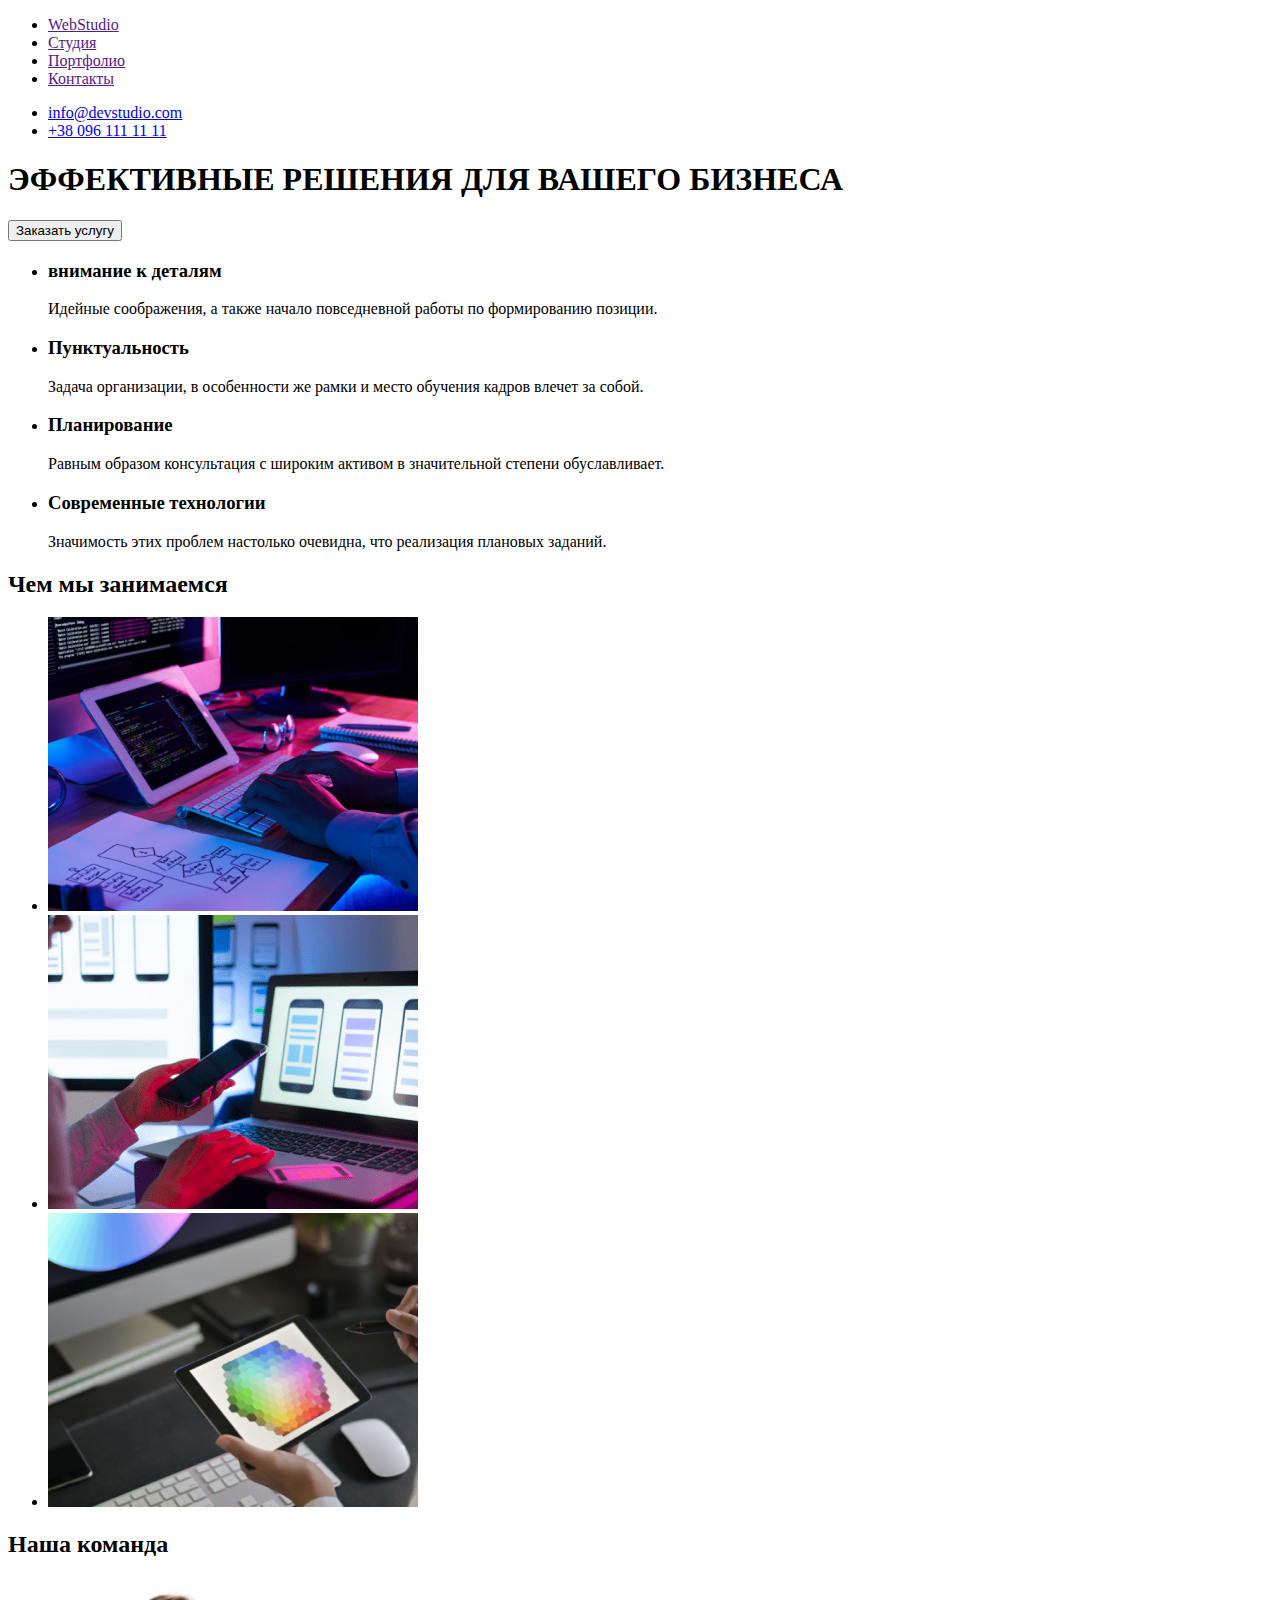
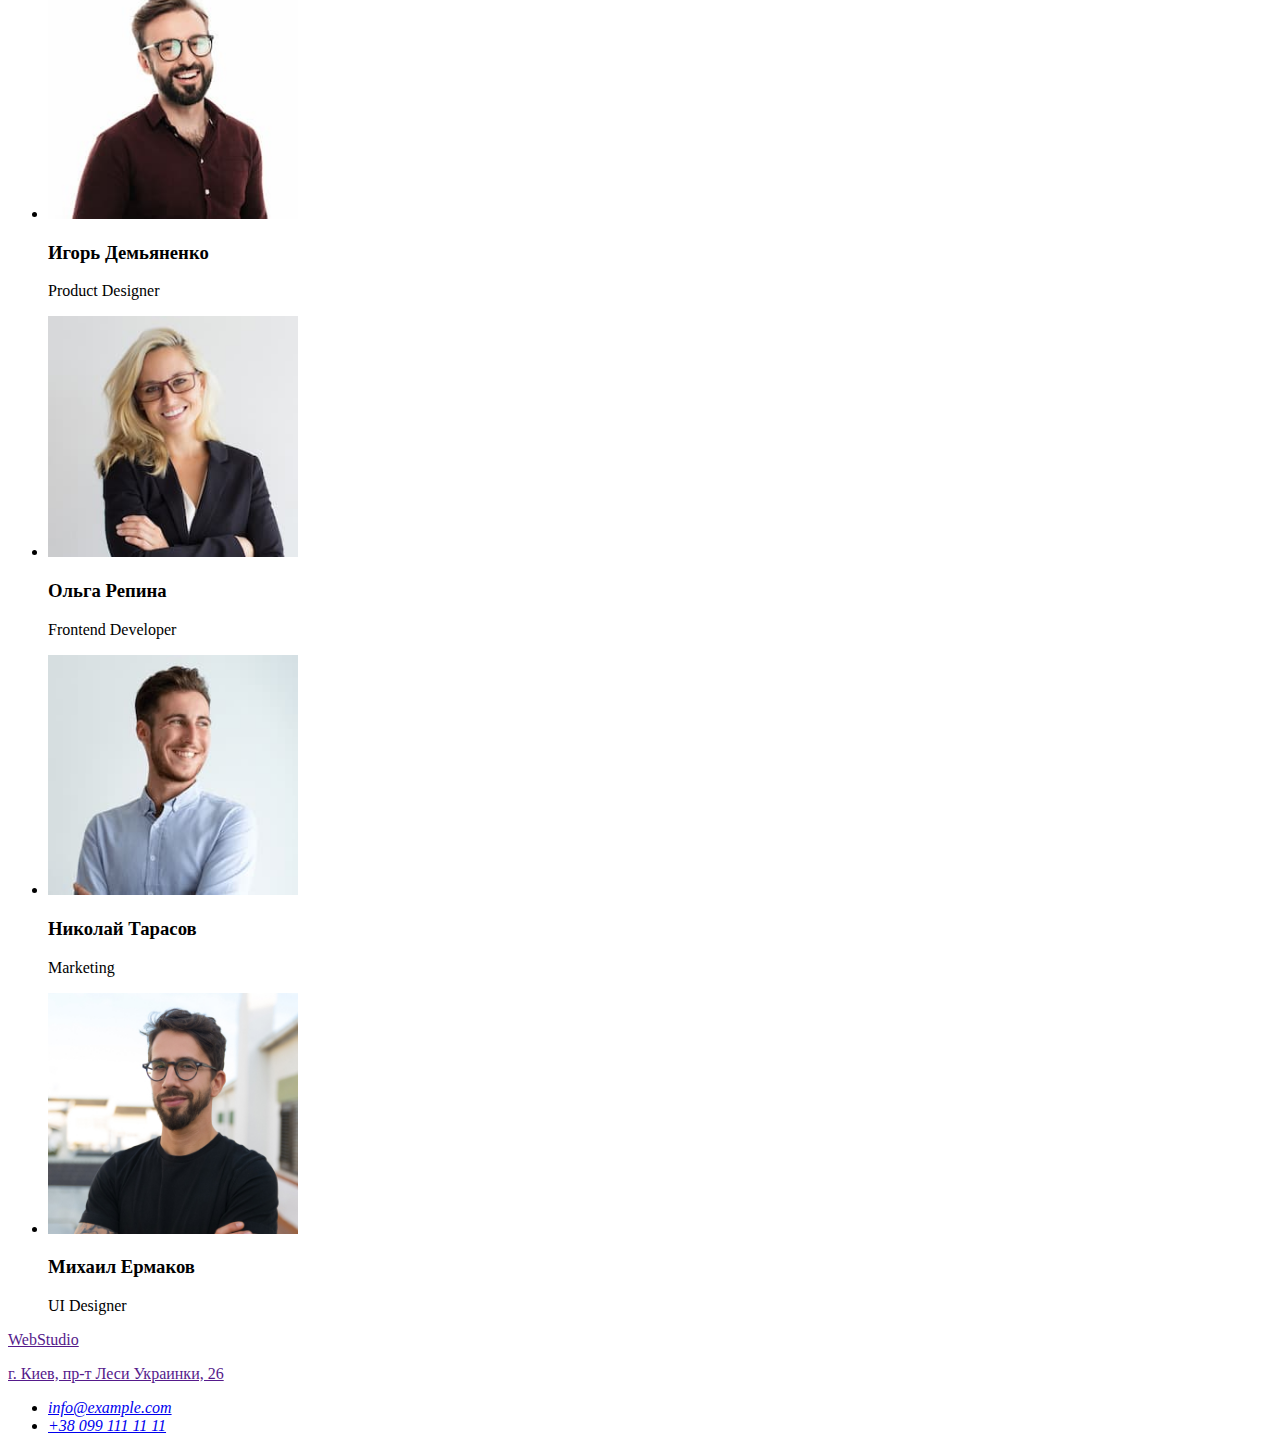
==== index.html @ 387c7897 "hw2" ====
<!DOCTYPE html>
<html lang="en">
<head>
    <meta charset="UTF-8">
    <meta http-equiv="X-UA-Compatible" content="IE=edge">
    <meta name="viewport" content="width=device-width, initial-scale=1.0">
    <title>HW1_WebStudio</title>
    <link rel="stylesheet" href="">
</head>
<body>
    <!-- Upper part of the page -->
    <header>
      <nav>
          <ul>
            <li> <a href=""><span>Web</span><span>Studio</span></a> </li>
            <li> <a href="">Студия</a> </li>
            <li> <a href="">Портфолио</a> </li>
            <li> <a href="">Контакты</a> </li>
          </ul>
        </nav>    
        <ul>  
            <li> <a href="mailto:info@devstudio.com">info@devstudio.com</a> </li>
            <li> <a href="tel:+380961111111">+38 096 111 11 11</a> </li>
        </ul>
    </header>

    <main>
        <!-- Title -->
        <section>
            <div>
              <h1>
                ЭФФЕКТИВНЫЕ РЕШЕНИЯ
                ДЛЯ ВАШЕГО БИЗНЕСА
              </h1>
            </div>
          <button>Заказать услугу</button>
        </section>
        
        <!-- features -->
        <section>
            <!-- <h2>Наши ценности</h2> -->
            <ul>
                <li>
                    <h3>внимание к деталям</h3>
                    <p>Идейные соображения, а также начало повседневной работы по формированию позиции.</p>
                </li>
                <li>
                    <h3>Пунктуальность</h3>
                    <p>Задача организации, в особенности же рамки и место обучения кадров влечет за собой.</p>
                </li>
                <li>
                    <h3>Планирование</h3>
                    <p>Равным образом консультация с широким активом в значительной степени обуславливает.</p>
                </li>
                <li>
                    <h3>Современные технологии</h3>
                    <p>Значимость этих проблем настолько очевидна, что реализация плановых заданий.</p>
                </li>
            </ul>
        </section>

        <!-- What we do -->
        <section>
          <h2>Чем мы занимаемся</h2>
            <ul>
                <li><img src="./images/whatwedo-img1.png" alt="whatwedo-1"></li>
                <li><img src="./images/whatwedo-img2.png" alt="whatwedo-2"></li>
                <li><img src="./images/whatwedo-img3.png" alt="whatwedo-3"></li>
            </ul>
        </section>

        <!-- Our team -->
        <section>
            <h2>Наша команда</h2>
            <ul>
                <li>
                    <img width="250" src="./images/team-card-1.jpg" alt="teamcard1">
                    <h3>Игорь Демьяненко</h3>
                    <p>Product Designer</p>
                </li>
                <li>
                    <img width="250" src="./images/team-card-2.jpg" alt="teamcard1">
                    <h3>Ольга Репина</h3>
                    <p>Frontend Developer</p>
                </li>
                <li>
                    <img width="250" src="./images/team-card-3.jpg" alt="teamcard1">
                    <h3>Николай Тарасов</h3>
                    <p>Marketing</p>
                </li>
                <li>
                    <img width="250" src="./images/team-card-4.jpg" alt="teamcard1">
                    <h3>Михаил Ермаков</h3>
                    <p>UI Designer</p>
                </li>
            </ul>
        </section>
      
    </main>

    <!-- Lower line -->
    <footer>
        <p><a href=""><span>Web</span><span>Studio</span></a></p>
        <p><a href="">г. Киев, пр-т Леси Украинки, 26</a></p>
        <address>
            <ul>
                <li><a href="mailto:info@example.com">info@example.com</a></li>
                <li><address><a href="tel:+380991111111">+38 099 111 11 11</a></li>
            </ul>
        </address>
    </footer>
    
</body>
</html>
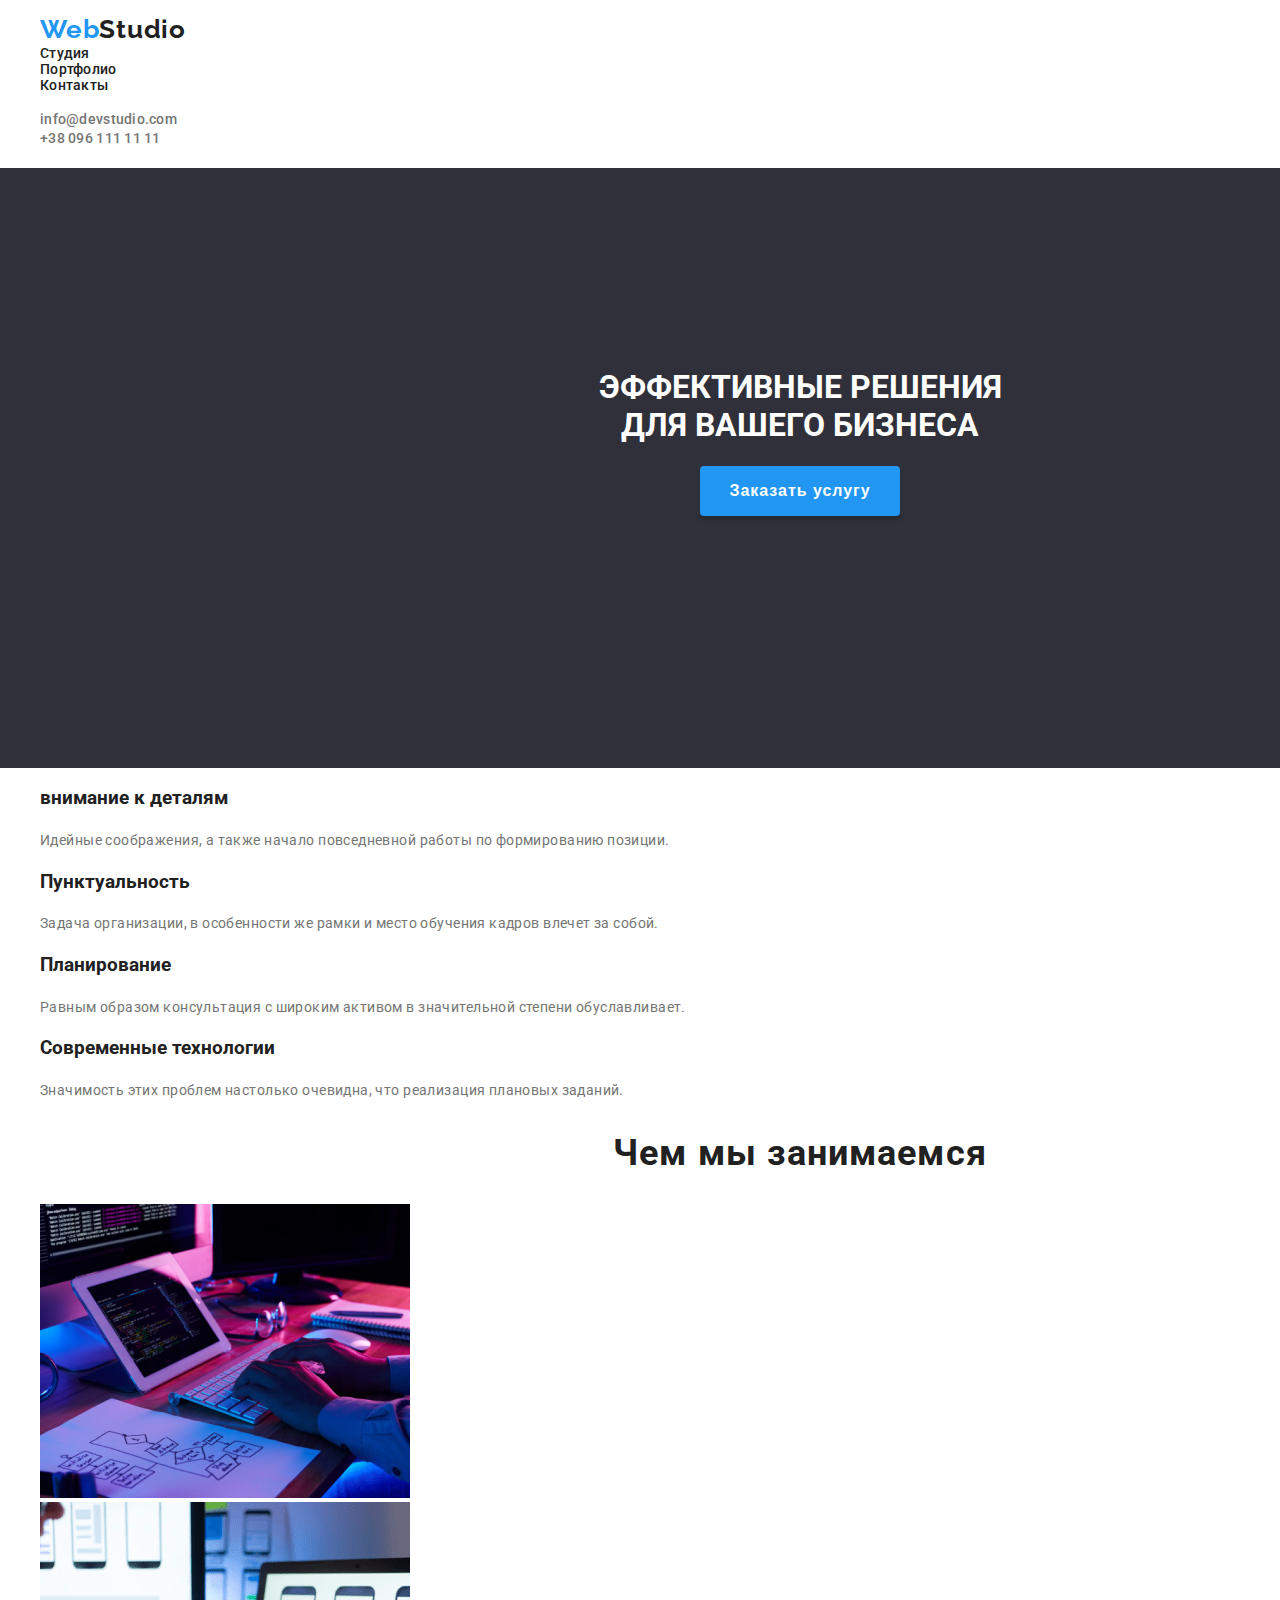
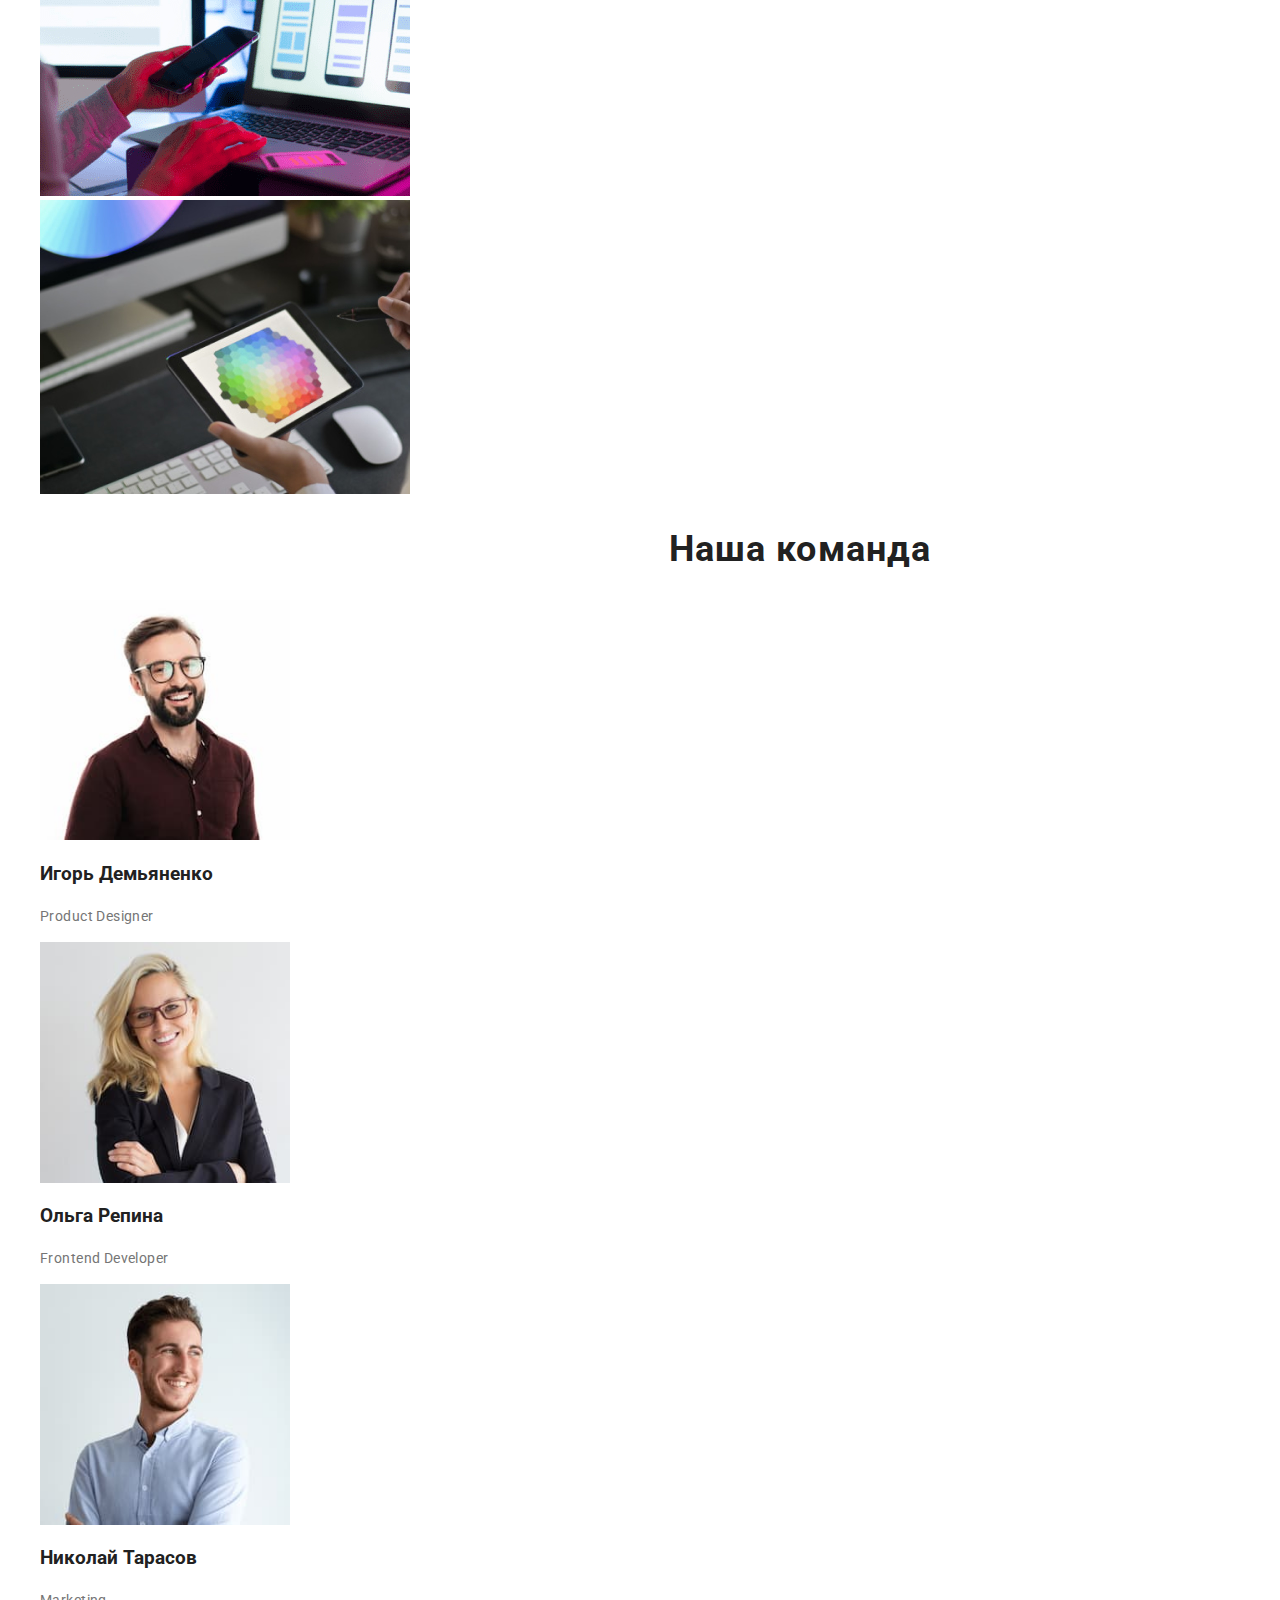
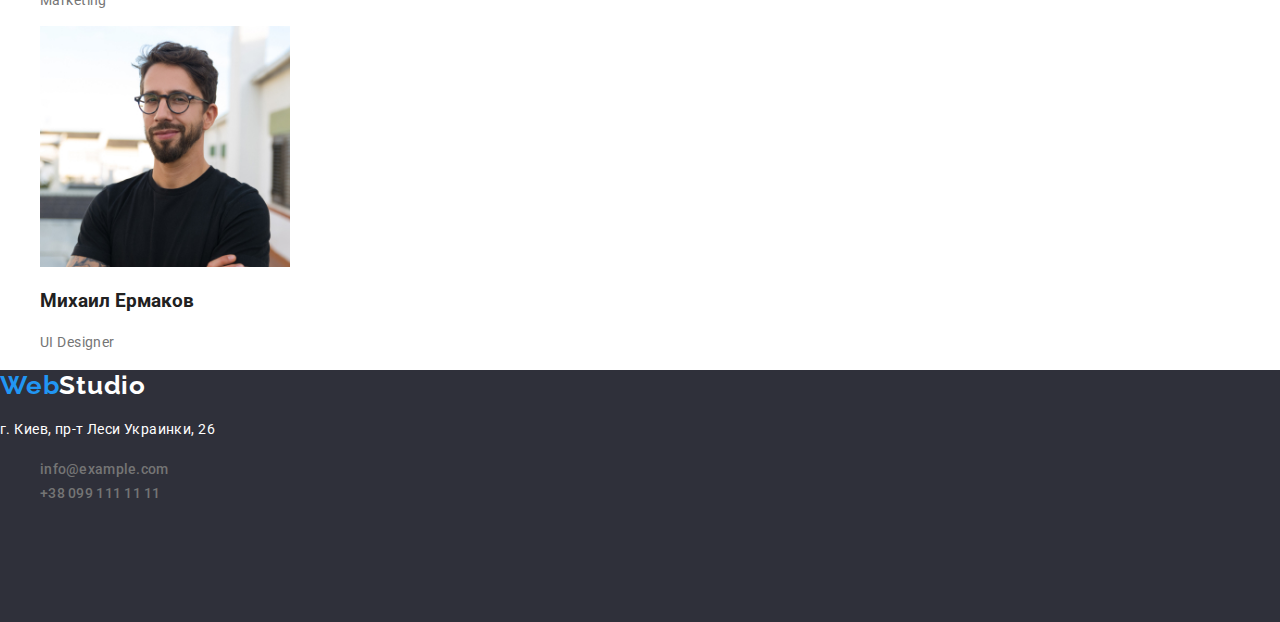
==== commit c8baa175: "HW#2_sebmit_1" ====
--- a/index.html
+++ b/index.html
@@ -4,94 +4,112 @@
     <meta charset="UTF-8">
     <meta http-equiv="X-UA-Compatible" content="IE=edge">
     <meta name="viewport" content="width=device-width, initial-scale=1.0">
-    <title>HW1_WebStudio</title>
-    <link rel="stylesheet" href="">
+    <title>WebStudio</title>
+    <link rel="preconnect" href="https://fonts.gstatic.com">
+    <link href="https://fonts.googleapis.com/css2?family=Raleway:wght@700&family=Roboto:wght@400;500;700;900&display=swap" rel="stylesheet">
+    <link rel="stylesheet" href="./css/style.css">
 </head>
-<body>
-    <!-- Upper part of the page -->
+<body class="common">
+    <!-- Upper line of the page -->
     <header>
-      <nav>
-          <ul>
-            <li> <a href=""><span>Web</span><span>Studio</span></a> </li>
-            <li> <a href="">Студия</a> </li>
-            <li> <a href="">Портфолио</a> </li>
-            <li> <a href="">Контакты</a> </li>
-          </ul>
-        </nav>    
-        <ul>  
-            <li> <a href="mailto:info@devstudio.com">info@devstudio.com</a> </li>
-            <li> <a href="tel:+380961111111">+38 096 111 11 11</a> </li>
-        </ul>
+        <div class="upper-line">
+            <nav>
+                <ul class="list nav-list">
+                    <li> 
+                        <a class="link company-name" href="">Web<span>Studio</span></a>
+                    </li>
+                    <li>
+                        <a class="link" href="./index.html">Студия</a>
+                    </li>
+                    <li>
+                        <a class="link" href="./portfolio.html">Портфолио</a>
+                    </li>
+                    <li>
+                        <a class="link" href="#">Контакты</a>
+                    </li>
+                </ul>
+            </nav> 
+            <ul class="list">
+                <li> <a class="link contacts" href="mailto:info@devstudio.com">info@devstudio.com</a> </li>
+                <li> <a class="link contacts" href="tel:+380961111111">+38 096 111 11 11</a> </li>
+            </ul>
+        </div>
     </header>
 
     <main>
         <!-- Title -->
-        <section>
+        <section class="title-section">
             <div>
-              <h1>
+              <h1 class="main-title">
                 ЭФФЕКТИВНЫЕ РЕШЕНИЯ
-                ДЛЯ ВАШЕГО БИЗНЕСА
+                <br> ДЛЯ ВАШЕГО БИЗНЕСА
               </h1>
             </div>
-          <button>Заказать услугу</button>
+          <button class="order-service buttons-cursor">Заказать услугу</button>
         </section>
         
         <!-- features -->
         <section>
-            <!-- <h2>Наши ценности</h2> -->
-            <ul>
+            <!-- <h2 class="sections-title">Наши ценности</h2> -->
+            <ul class="list">
                 <li>
                     <h3>внимание к деталям</h3>
-                    <p>Идейные соображения, а также начало повседневной работы по формированию позиции.</p>
+                    <p class="paragraph">Идейные соображения, а также начало повседневной работы по формированию позиции.</p>
                 </li>
                 <li>
                     <h3>Пунктуальность</h3>
-                    <p>Задача организации, в особенности же рамки и место обучения кадров влечет за собой.</p>
+                    <p class="paragraph">Задача организации, в особенности же рамки и место обучения кадров влечет за собой.</p>
                 </li>
                 <li>
                     <h3>Планирование</h3>
-                    <p>Равным образом консультация с широким активом в значительной степени обуславливает.</p>
+                    <p class="paragraph">Равным образом консультация с широким активом в значительной степени обуславливает.</p>
                 </li>
                 <li>
                     <h3>Современные технологии</h3>
-                    <p>Значимость этих проблем настолько очевидна, что реализация плановых заданий.</p>
+                    <p class="paragraph">Значимость этих проблем настолько очевидна, что реализация плановых заданий.</p>
                 </li>
             </ul>
         </section>
 
         <!-- What we do -->
         <section>
-          <h2>Чем мы занимаемся</h2>
-            <ul>
-                <li><img src="./images/whatwedo-img1.png" alt="whatwedo-1"></li>
-                <li><img src="./images/whatwedo-img2.png" alt="whatwedo-2"></li>
-                <li><img src="./images/whatwedo-img3.png" alt="whatwedo-3"></li>
+          <h2 class="sections-title">Чем мы занимаемся</h2>
+            <ul class="list">
+                <li>
+                    <img src="./images/whatwedo-img1.png" alt="whatwedo-1">
+                </li>
+                <li>
+                    <img src="./images/whatwedo-img2.png" alt="whatwedo-2">
+                </li>
+                <li>
+                    <img src="./images/whatwedo-img3.png" alt="whatwedo-3">
+                </li>
             </ul>
         </section>
 
         <!-- Our team -->
         <section>
-            <h2>Наша команда</h2>
-            <ul>
+            <h2 class="sections-title">Наша команда</h2>
+            <ul class="list">
                 <li>
                     <img width="250" src="./images/team-card-1.jpg" alt="teamcard1">
-                    <h3>Игорь Демьяненко</h3>
-                    <p>Product Designer</p>
+                    <h3 title="employee">Игорь Демьяненко</h3>
+                    <p class="paragraph">Product Designer</p>
                 </li>
                 <li>
                     <img width="250" src="./images/team-card-2.jpg" alt="teamcard1">
                     <h3>Ольга Репина</h3>
-                    <p>Frontend Developer</p>
+                    <p class="paragraph">Frontend Developer</p>
                 </li>
                 <li>
                     <img width="250" src="./images/team-card-3.jpg" alt="teamcard1">
                     <h3>Николай Тарасов</h3>
-                    <p>Marketing</p>
+                    <p class="paragraph">Marketing</p>
                 </li>
                 <li>
                     <img width="250" src="./images/team-card-4.jpg" alt="teamcard1">
                     <h3>Михаил Ермаков</h3>
-                    <p>UI Designer</p>
+                    <p class="paragraph">UI Designer</p>
                 </li>
             </ul>
         </section>
@@ -99,13 +117,13 @@
     </main>
 
     <!-- Lower line -->
-    <footer>
-        <p><a href=""><span>Web</span><span>Studio</span></a></p>
-        <p><a href="">г. Киев, пр-т Леси Украинки, 26</a></p>
-        <address>
-            <ul>
-                <li><a href="mailto:info@example.com">info@example.com</a></li>
-                <li><address><a href="tel:+380991111111">+38 099 111 11 11</a></li>
+    <footer class="lower-line">
+        <p><a class="company-name" href="">Web<span>Studio</span></a></p>
+        <p><a class="post-address" href="#">г. Киев, пр-т Леси Украинки, 26</a></p>
+        <address class="address-list">
+            <ul class="list">
+                <li><a class="contacts" href="mailto:info@example.com">info@example.com</a></li>
+                <li><a class="contacts" href="tel:+380991111111">+38 099 111 11 11</a></li>
             </ul>
         </address>
     </footer>
--- a/css/style.css
+++ b/css/style.css
@@ -0,0 +1,184 @@
+:root {
+    --hover-color: #2196F3;
+    --blue-color: #2196F3;
+    --black-color: #212121;
+    --white-color: #fff;
+    --bg-black-color: #2F303A;
+    --grey-color: #757575;
+    
+}
+
+/* COMMON SELECTORS */
+
+body {
+    background-color: var(--white-color);
+    box-sizing: border-box;
+    /* list-style: none; */
+    width: 1600px;
+    margin: 0px auto;
+    color: var(--black-color);
+    font-family: Roboto, Raleway
+}
+
+.paragraph {
+    color: var(--grey-color);
+    font-size: 14px;
+    line-height: 1.714em;
+    letter-spacing: 0.03em;
+}
+
+.list{
+    list-style: none;
+}
+
+.link{
+    color: var(--black-color);
+    text-decoration: none;
+}
+
+.company-name {
+    color: var(--blue-color);
+    font-family: Raleway;
+    font-weight: bold;
+    font-size: 26px;
+    line-height: 1.192em;
+    letter-spacing: 0.03em;
+}
+
+.buttons-cursor{
+    cursor: pointer;
+}
+
+.contacts{
+    color: var(--grey-color);
+    font-weight: 500;
+    font-size: 14px;
+    line-height: 1.142em;
+    letter-spacing: 0.02em;
+}
+.contacts:hover,
+.contacts:focus{
+    color: var(--hover-color);
+}
+
+
+/* Upper line */
+.upper-line span{
+    color: var(--black-color) ;
+}
+
+.nav-list{
+    font-weight: 500;
+    font-size: 14px;
+    line-height: 1.142em;
+    letter-spacing: 0.02em;
+}
+.nav-list .link:hover,
+.nav-list .link:focus{
+    color: var(--hover-color);
+}
+
+.upper-line .contacts{
+    color: var(--grey-color);
+    font-weight: 500;
+    font-size: 14px;
+    line-height: 1.142em;
+    letter-spacing: 0.02em;
+}
+
+.upper-line .contacts:hover,
+.upper-line .contacts:focus{
+    color: var(--hover-color);
+}
+
+/* Upper line */
+
+/* Lower line */
+.lower-line {
+    background-color: var(--bg-black-color);
+    height: 252px;
+}
+
+.lower-line a{
+    text-decoration: none;
+}
+
+.lower-line span{
+    color: var(--white-color) ;
+}
+
+.address-list {
+    font-style: normal;
+    font-weight: 400;
+    font-size: 14px;
+    line-height: 1.714em;
+}
+
+.post-address{
+    color: var(--white-color);
+    font-style: normal;
+    font-weight: normal;
+    font-size: 14px;
+    line-height: 1.714em;
+    letter-spacing: 0.03em;
+}
+
+/* Lower line */
+
+/* COMMON SELECTORS */
+
+/* INDEX PAGE */
+
+/* Common for index page */
+.sections-title{
+    font-weight: bold;
+font-size: 36px;
+line-height: 1.167em;
+text-align: center;
+letter-spacing: 0.03em;
+}
+/* Common for index page */
+
+
+/* Title section */
+.title-section{
+    background-color: var(--bg-black-color);
+    height: 600px;
+}
+
+.main-title{
+    color: var(--white-color);
+    text-align: center;
+    padding-top: 200px;
+}
+
+
+.order-service{
+    margin-left: 700px;
+    background-color: var(--blue-color);
+    color: var(--white-color);
+    width: 200px;
+    height: 50px;
+    font-weight: bold;
+    font-size: 16px;
+    line-height: 1.875em;
+    letter-spacing: 0.06em;
+    box-shadow: 0px 4px 4px rgba(0, 0, 0, 0.15);
+    border: none;
+    border-radius: 4px;
+    position: absolute;
+}
+
+/* INDEX PAGE */
+
+/* PORTFOLIO PAGE */
+
+.filter li{
+    display: inline;
+}
+
+.porfolio .main-list{
+    display: inline;
+}
+
+/* PORTFOLIO PAGE */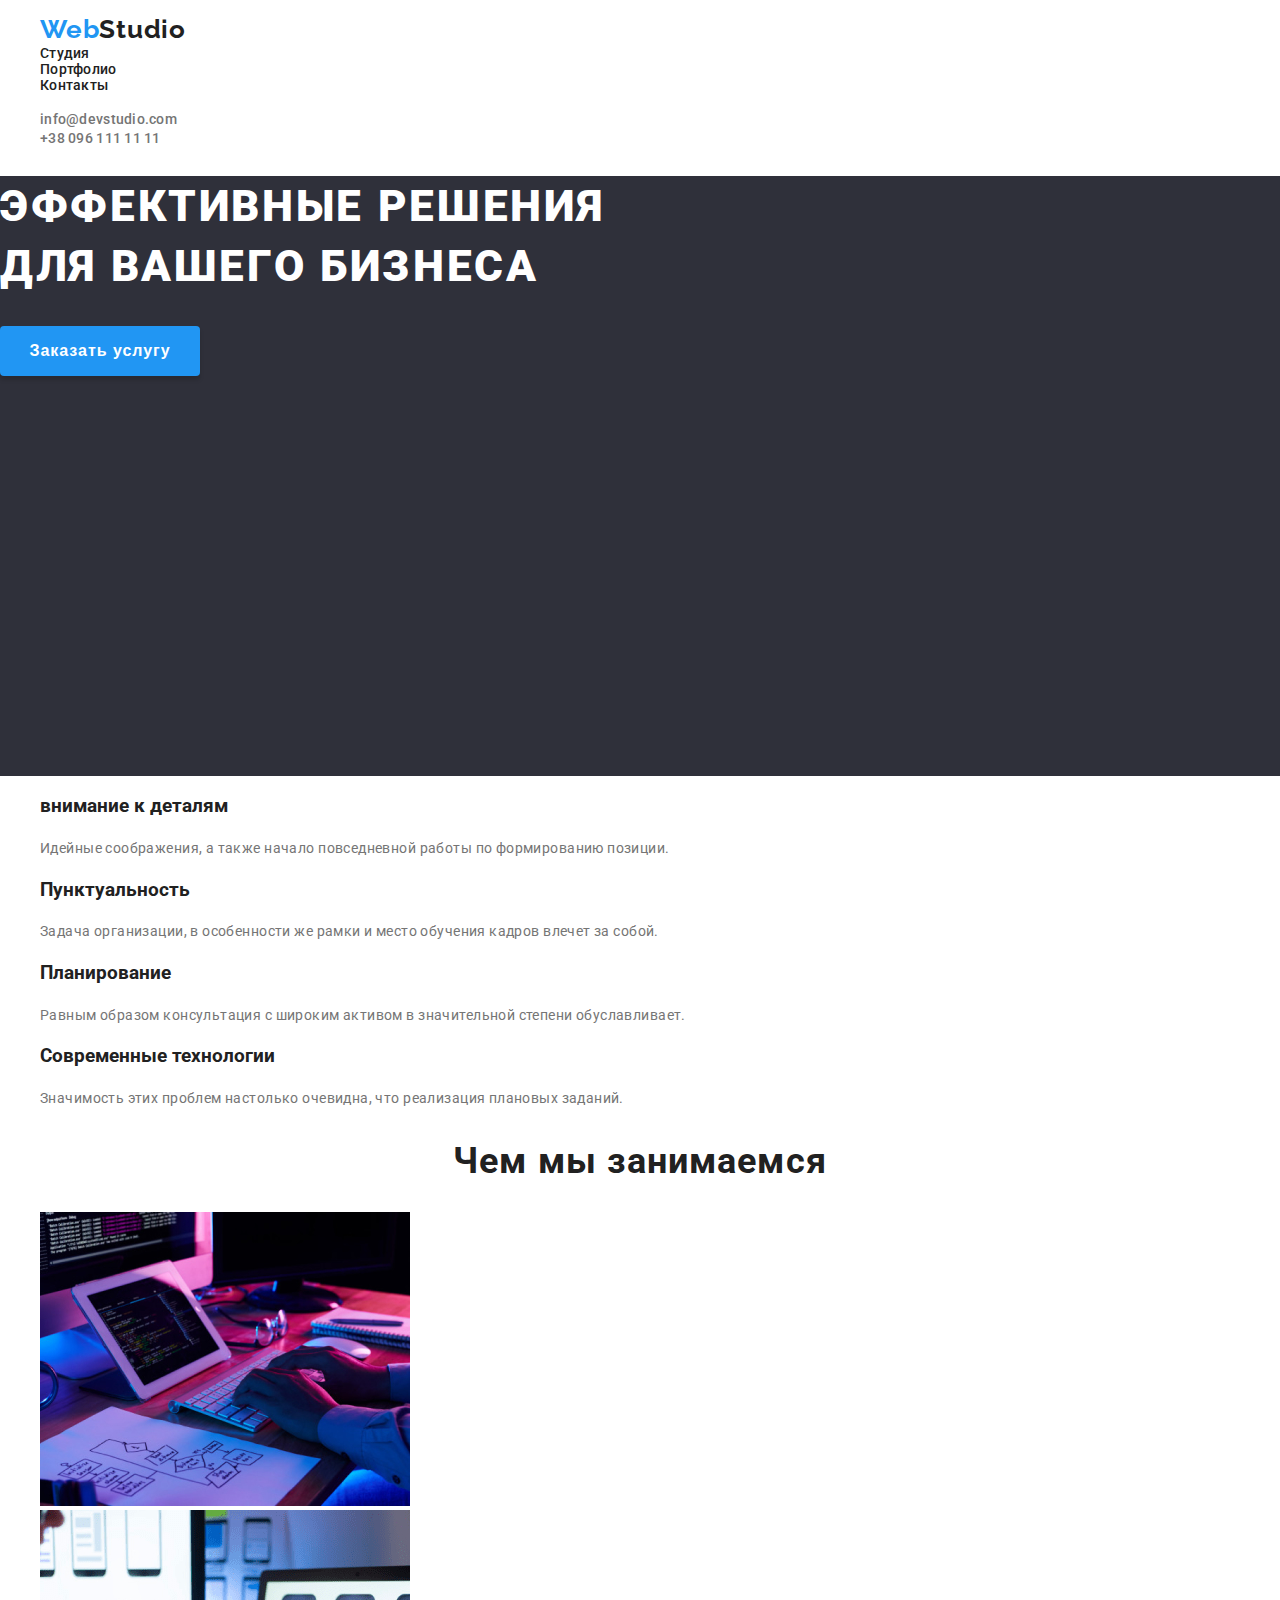
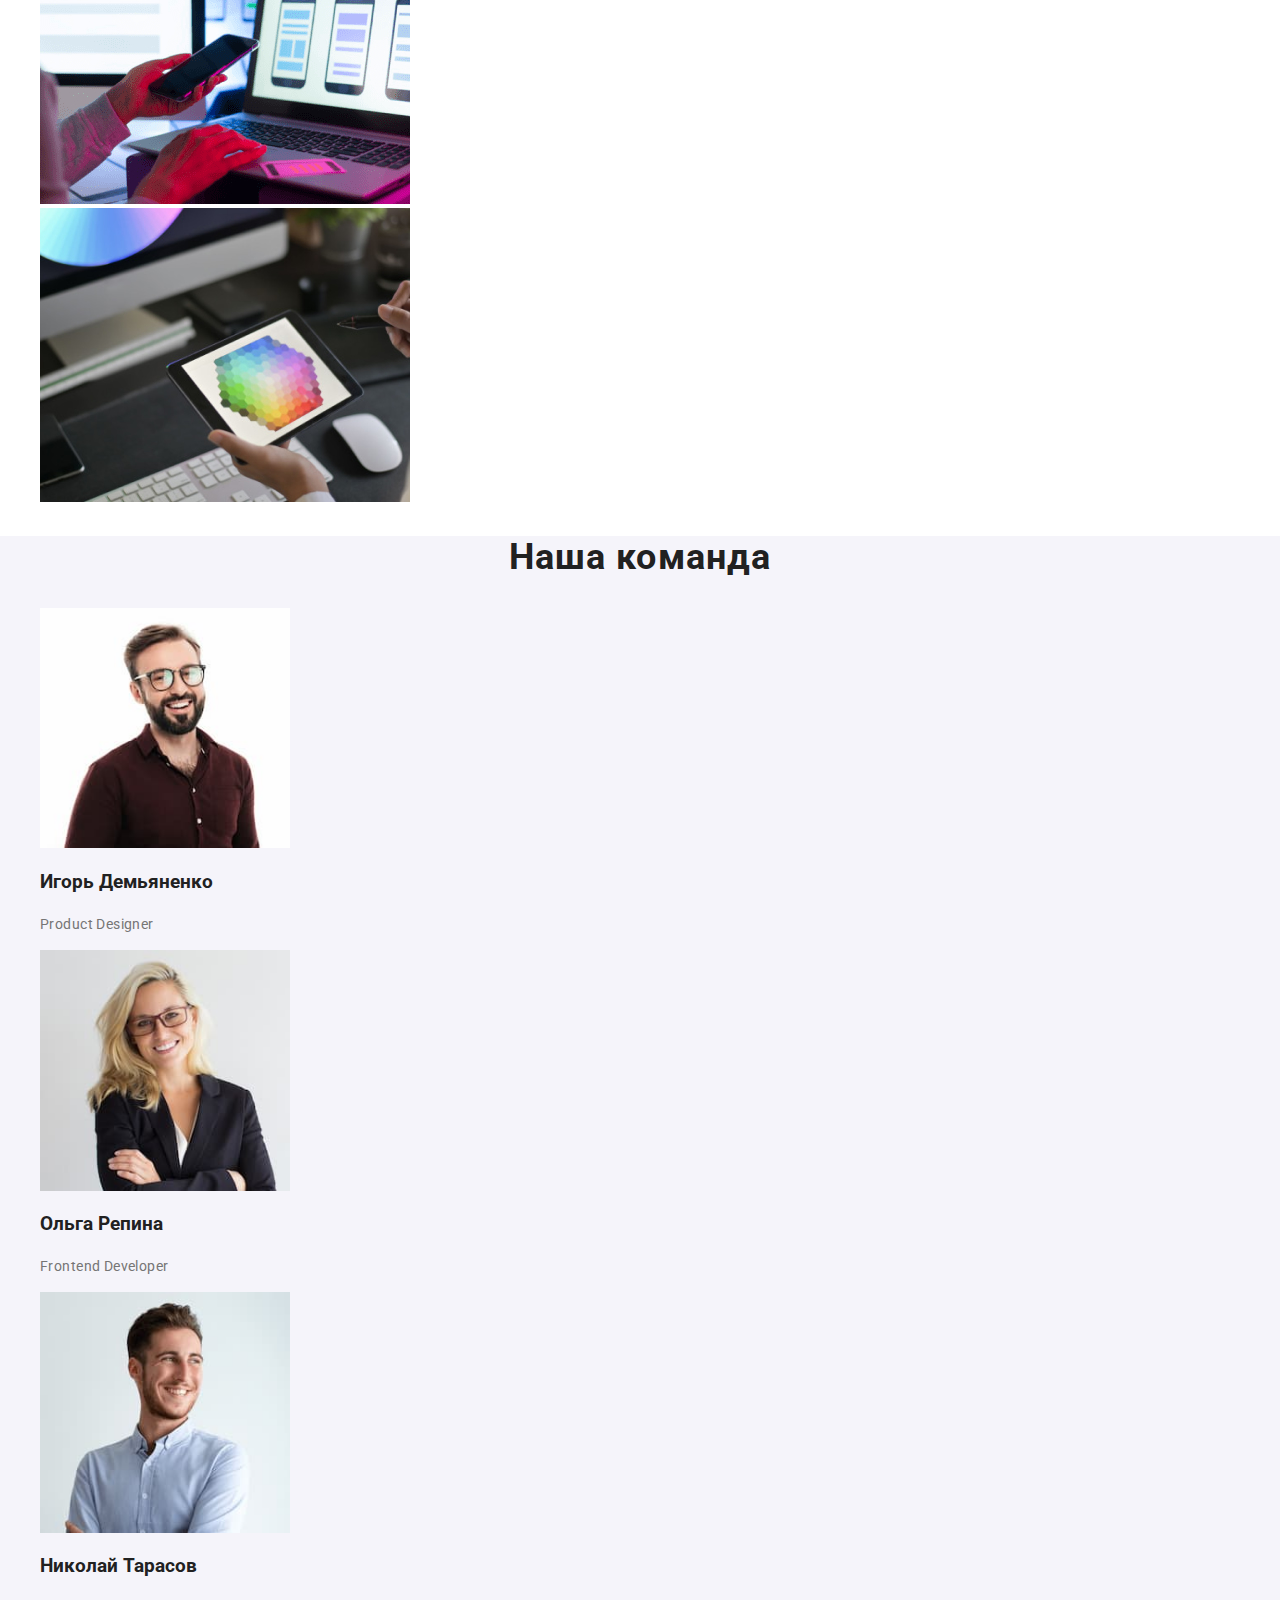
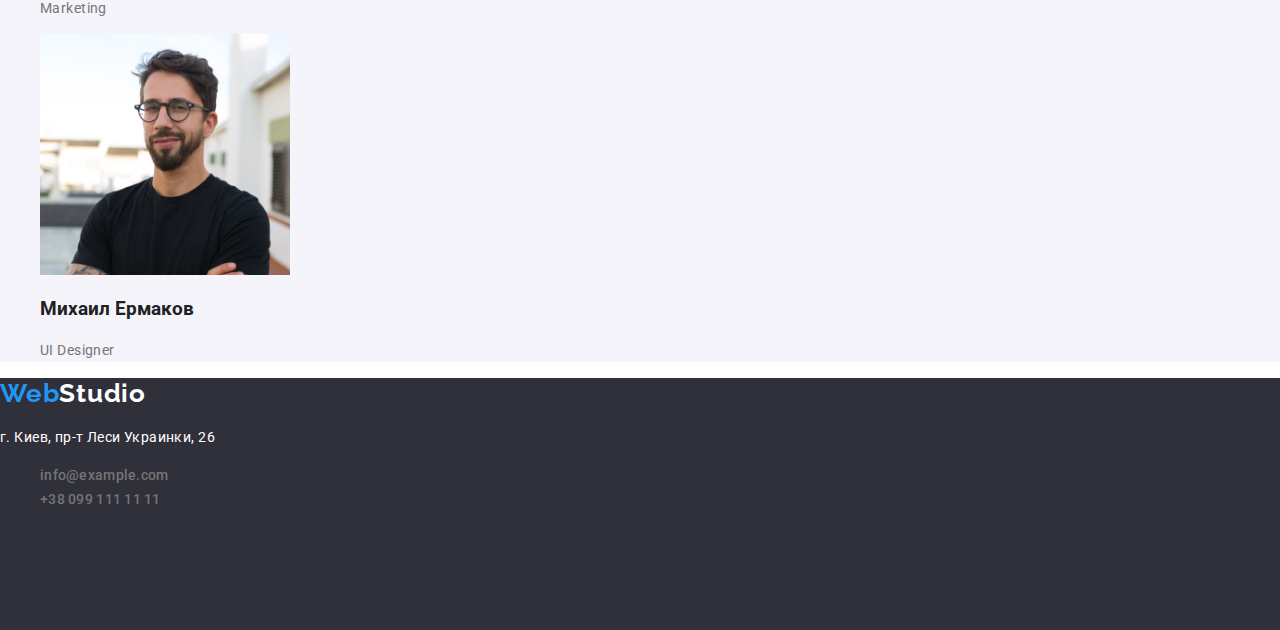
==== commit 5ef79821: "HW_2-submit_2" ====
--- a/index.html
+++ b/index.html
@@ -15,16 +15,16 @@
         <div class="upper-line">
             <nav>
                 <ul class="list nav-list">
-                    <li> 
+                    <li class="nav-item"> 
                         <a class="link company-name" href="">Web<span>Studio</span></a>
                     </li>
-                    <li>
-                        <a class="link" href="./index.html">Студия</a>
+                    <li class="nav-item">
+                        <a class="link current-page" href="./index.html">Студия</a>
                     </li>
-                    <li>
+                    <li class="nav-item">
                         <a class="link" href="./portfolio.html">Портфолио</a>
                     </li>
-                    <li>
+                    <li class="nav-item">
                         <a class="link" href="#">Контакты</a>
                     </li>
                 </ul>
@@ -88,7 +88,7 @@
         </section>
 
         <!-- Our team -->
-        <section>
+        <section class="team-section">
             <h2 class="sections-title">Наша команда</h2>
             <ul class="list">
                 <li>
@@ -119,8 +119,8 @@
     <!-- Lower line -->
     <footer class="lower-line">
         <p><a class="company-name" href="">Web<span>Studio</span></a></p>
-        <p><a class="post-address" href="#">г. Киев, пр-т Леси Украинки, 26</a></p>
         <address class="address-list">
+            <a class="post-address" href="#">г. Киев, пр-т Леси Украинки, 26</a>
             <ul class="list">
                 <li><a class="contacts" href="mailto:info@example.com">info@example.com</a></li>
                 <li><a class="contacts" href="tel:+380991111111">+38 099 111 11 11</a></li>
--- a/css/style.css
+++ b/css/style.css
@@ -5,6 +5,7 @@
     --white-color: #fff;
     --bg-black-color: #2F303A;
     --grey-color: #757575;
+    --ash-grey-color: #F5F4FA;
     
 }
 
@@ -14,7 +15,6 @@
     background-color: var(--white-color);
     box-sizing: border-box;
     /* list-style: none; */
-    width: 1600px;
     margin: 0px auto;
     color: var(--black-color);
     font-family: Roboto, Raleway
@@ -77,6 +77,10 @@
 .nav-list .link:focus{
     color: var(--hover-color);
 }
+.upper-line .current-page:visited{
+    color: var(--hover-color);
+}
+
 
 .upper-line .contacts{
     color: var(--grey-color);
@@ -131,13 +135,24 @@
 
 /* Common for index page */
 .sections-title{
+    color: var(--black-color);
     font-weight: bold;
-font-size: 36px;
-line-height: 1.167em;
-text-align: center;
-letter-spacing: 0.03em;
-}
+    font-size: 36px;
+    line-height: 1.167em;
+    text-align: center;
+    letter-spacing: 0.03em;
+}
+
+
 /* Common for index page */
+
+/* Header section */
+
+.nav-list .nav-item .current:active{
+    color: var(--blue-color);
+}
+
+/* Header section */
 
 
 /* Title section */
@@ -148,13 +163,18 @@
 
 .main-title{
     color: var(--white-color);
-    text-align: center;
-    padding-top: 200px;
+    font-weight: 900;
+    font-size: 44px;
+    line-height: 1.364;
+    /* text-align: center; */
+    letter-spacing: 0.06em;
+    text-transform: uppercase;
+    /* padding-top: 200px; */
 }
 
 
 .order-service{
-    margin-left: 700px;
+    /* margin-left: 700px; */
     background-color: var(--blue-color);
     color: var(--white-color);
     width: 200px;
@@ -165,20 +185,26 @@
     letter-spacing: 0.06em;
     box-shadow: 0px 4px 4px rgba(0, 0, 0, 0.15);
     border: none;
-    border-radius: 4px;
-    position: absolute;
-}
+    border-radius: 4px; 
+    /* position: absolute; */
+}
+
+/* Our team section */
+.team-section{
+    background-color: var(--ash-grey-color) ;
+}
+/* Our team section */
 
 /* INDEX PAGE */
 
 /* PORTFOLIO PAGE */
 
-.filter li{
+/* .filter li{
     display: inline;
-}
-
-.porfolio .main-list{
+} */
+
+/* .portfolio .main-list{
     display: inline;
-}
+} */
 
 /* PORTFOLIO PAGE */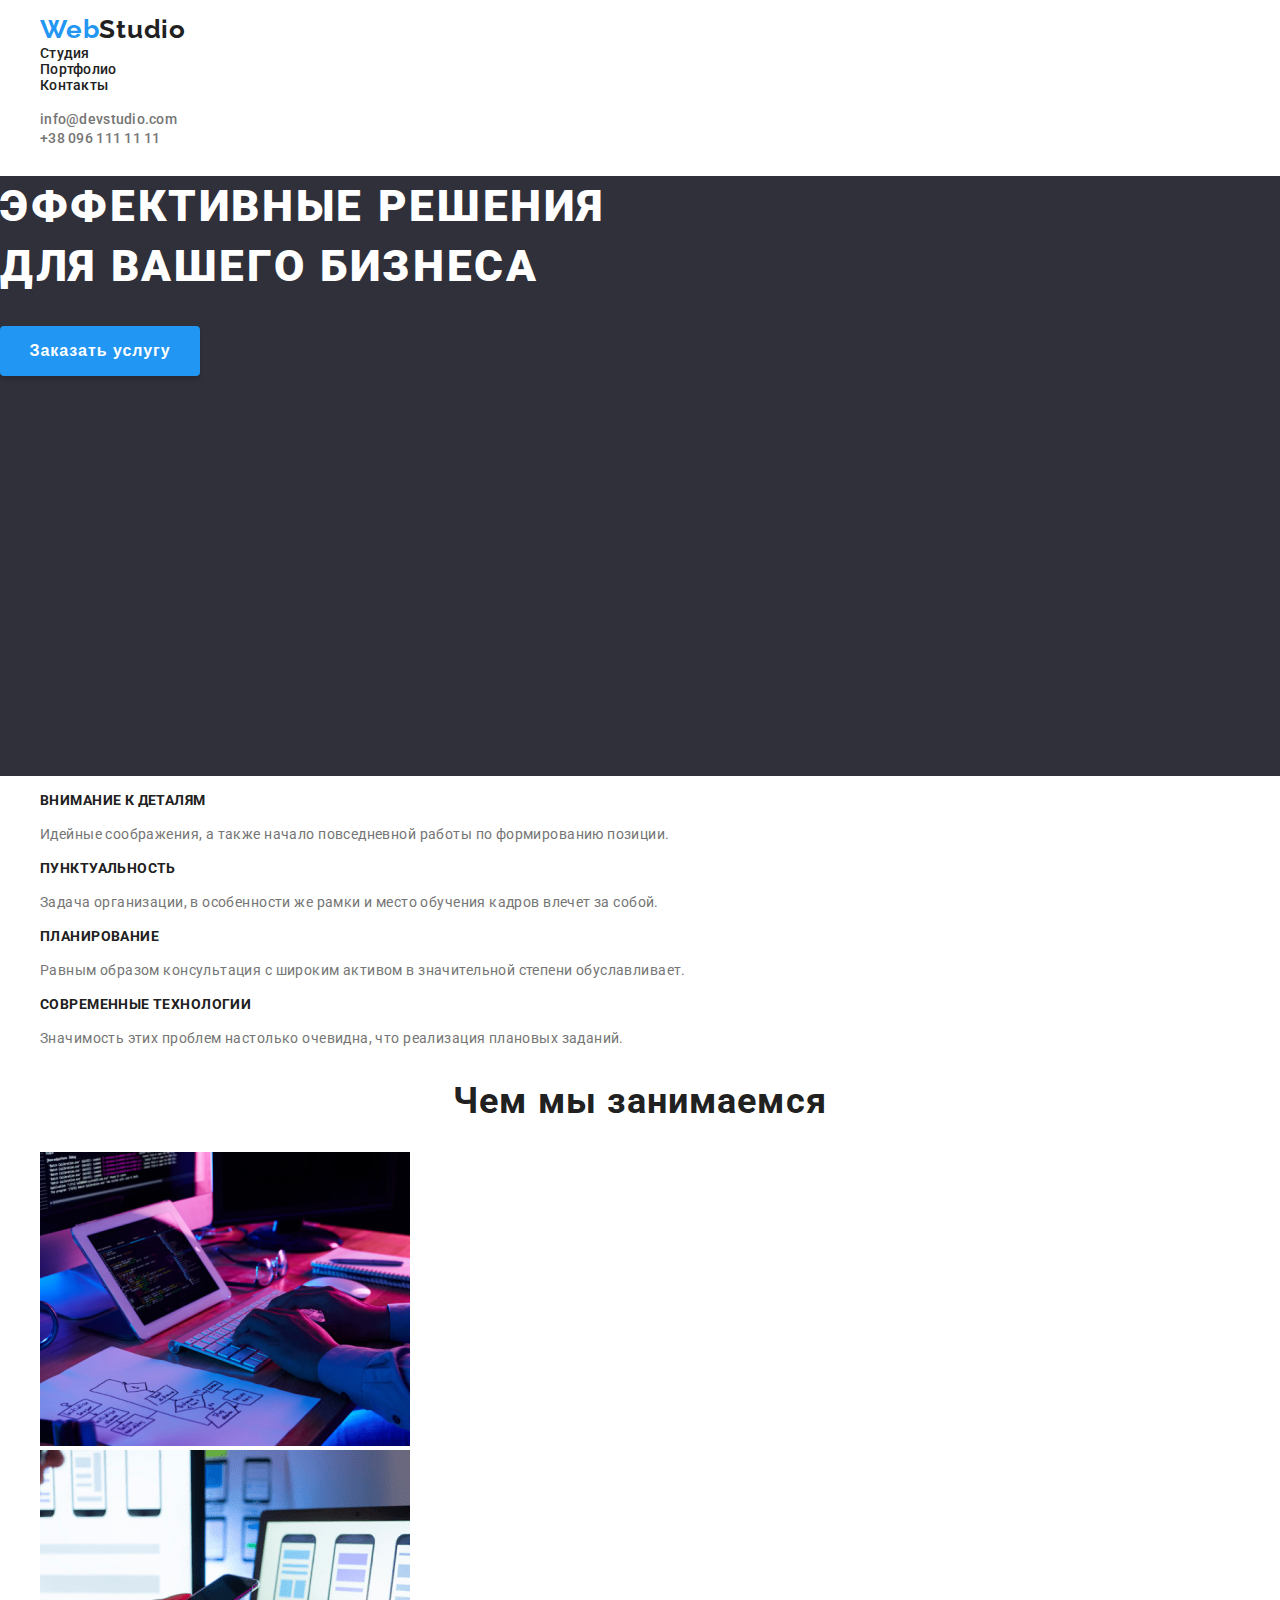
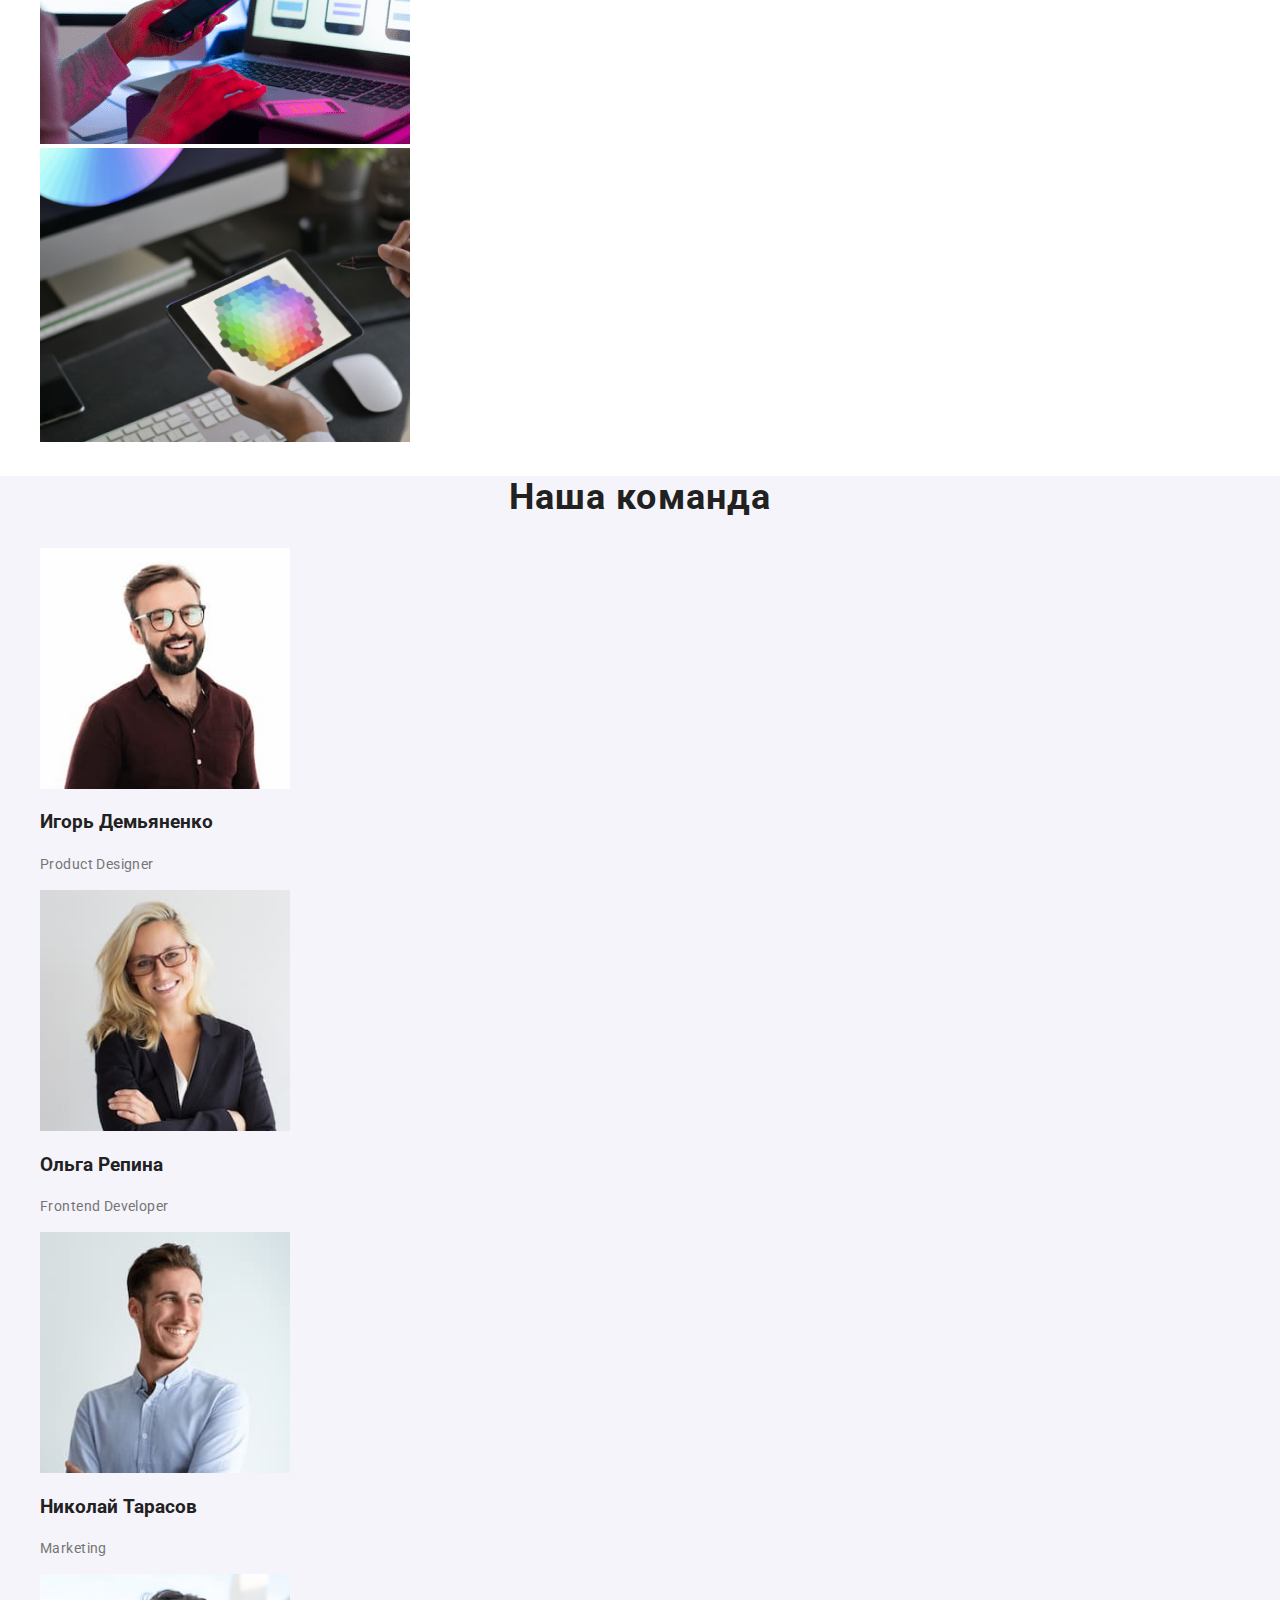
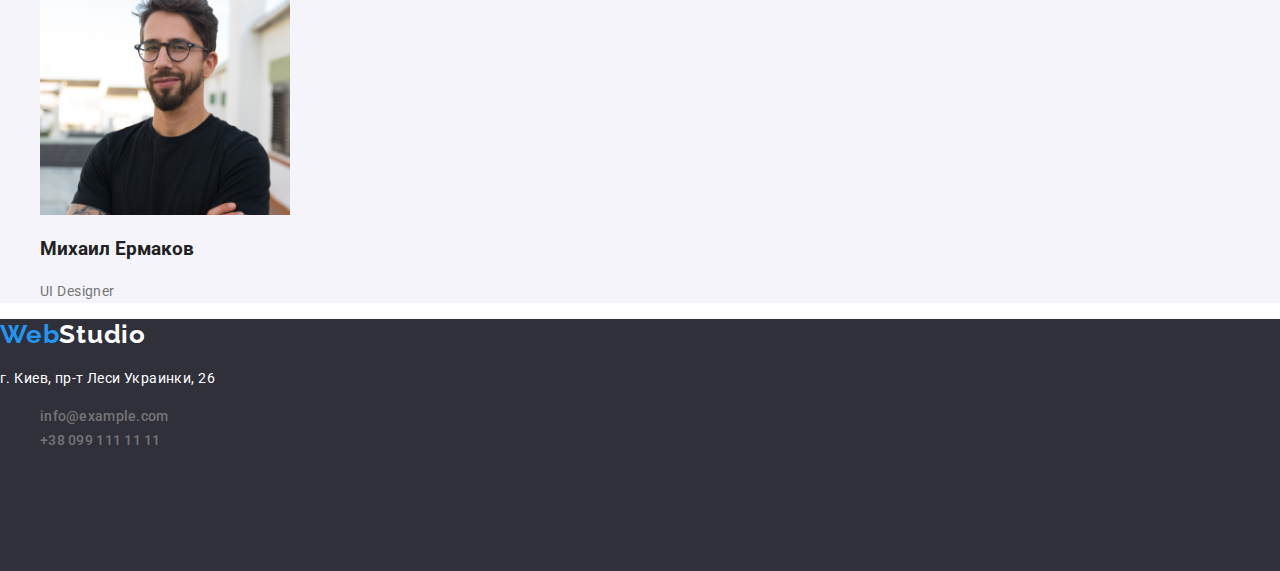
==== commit 9d022ac7: "HW2_comit3" ====
--- a/index.html
+++ b/index.html
@@ -50,22 +50,22 @@
         
         <!-- features -->
         <section>
-            <!-- <h2 class="sections-title">Наши ценности</h2> -->
+            <h2 class="visually-hidden">Наши ценности</h2>
             <ul class="list">
                 <li>
-                    <h3>внимание к деталям</h3>
+                    <h3 class="features-header">Внимание к деталям</h3>
                     <p class="paragraph">Идейные соображения, а также начало повседневной работы по формированию позиции.</p>
                 </li>
                 <li>
-                    <h3>Пунктуальность</h3>
+                    <h3 class="features-header">Пунктуальность</h3>
                     <p class="paragraph">Задача организации, в особенности же рамки и место обучения кадров влечет за собой.</p>
                 </li>
                 <li>
-                    <h3>Планирование</h3>
+                    <h3 class="features-header">Планирование</h3>
                     <p class="paragraph">Равным образом консультация с широким активом в значительной степени обуславливает.</p>
                 </li>
                 <li>
-                    <h3>Современные технологии</h3>
+                    <h3 class="features-header">Современные технологии</h3>
                     <p class="paragraph">Значимость этих проблем настолько очевидна, что реализация плановых заданий.</p>
                 </li>
             </ul>
--- a/css/style.css
+++ b/css/style.css
@@ -1,5 +1,6 @@
 :root {
     --hover-color: #2196F3;
+    --order-button-hover-coler: #188CE8;
     --blue-color: #2196F3;
     --black-color: #212121;
     --white-color: #fff;
@@ -45,7 +46,7 @@
     letter-spacing: 0.03em;
 }
 
-.buttons-cursor{
+.buttons-cursor {
     cursor: pointer;
 }
 
@@ -61,6 +62,13 @@
     color: var(--hover-color);
 }
 
+.visually-hidden{
+    position: absolute;
+    clip: rect(0 0 0 0);
+    width: 1px;
+    height: 1px;
+    margin: -1px;
+}
 
 /* Upper line */
 .upper-line span{
@@ -188,6 +196,30 @@
     border-radius: 4px; 
     /* position: absolute; */
 }
+.order-service:hover,
+.order-service:focus{
+    background-color: var(--order-button-hover-coler);
+}
+
+/* Features section */
+
+.features-title{
+    position: absolute;
+    clip: rect(0 0 0 0);
+    width: 1px;
+    height: 1px;
+    margin: -1px;
+}
+
+.features-header{
+    font-weight: bold;
+    font-size: 14px;
+    line-height: 1.143em;
+    letter-spacing: 0.03em;
+    text-transform: uppercase;
+}
+
+/* Features section */
 
 /* Our team section */
 .team-section{
@@ -199,6 +231,33 @@
 
 /* PORTFOLIO PAGE */
 
+.portfolio-button{
+    color: var(--black-color);
+    background-color: var(--ash-grey-color);
+    font-family: Roboto;
+    font-weight: 500;
+    font-size: 16px;
+    line-height: 1.625em;
+    text-align: center;
+    letter-spacing: 0.03em;
+    border-style: none;
+    border-radius: 4px;
+}
+
+.portfolio-button-all{
+    color: var(--white-color);
+    background-color: var(--blue-color);
+    font-family: Roboto;
+    font-weight: 500;
+    font-size: 16px;
+    line-height: 1.625em;
+    text-align: center;
+    letter-spacing: 0.03em;
+    border-style: none;
+    border-radius: 4px;
+}
+
+
 /* .filter li{
     display: inline;
 } */
